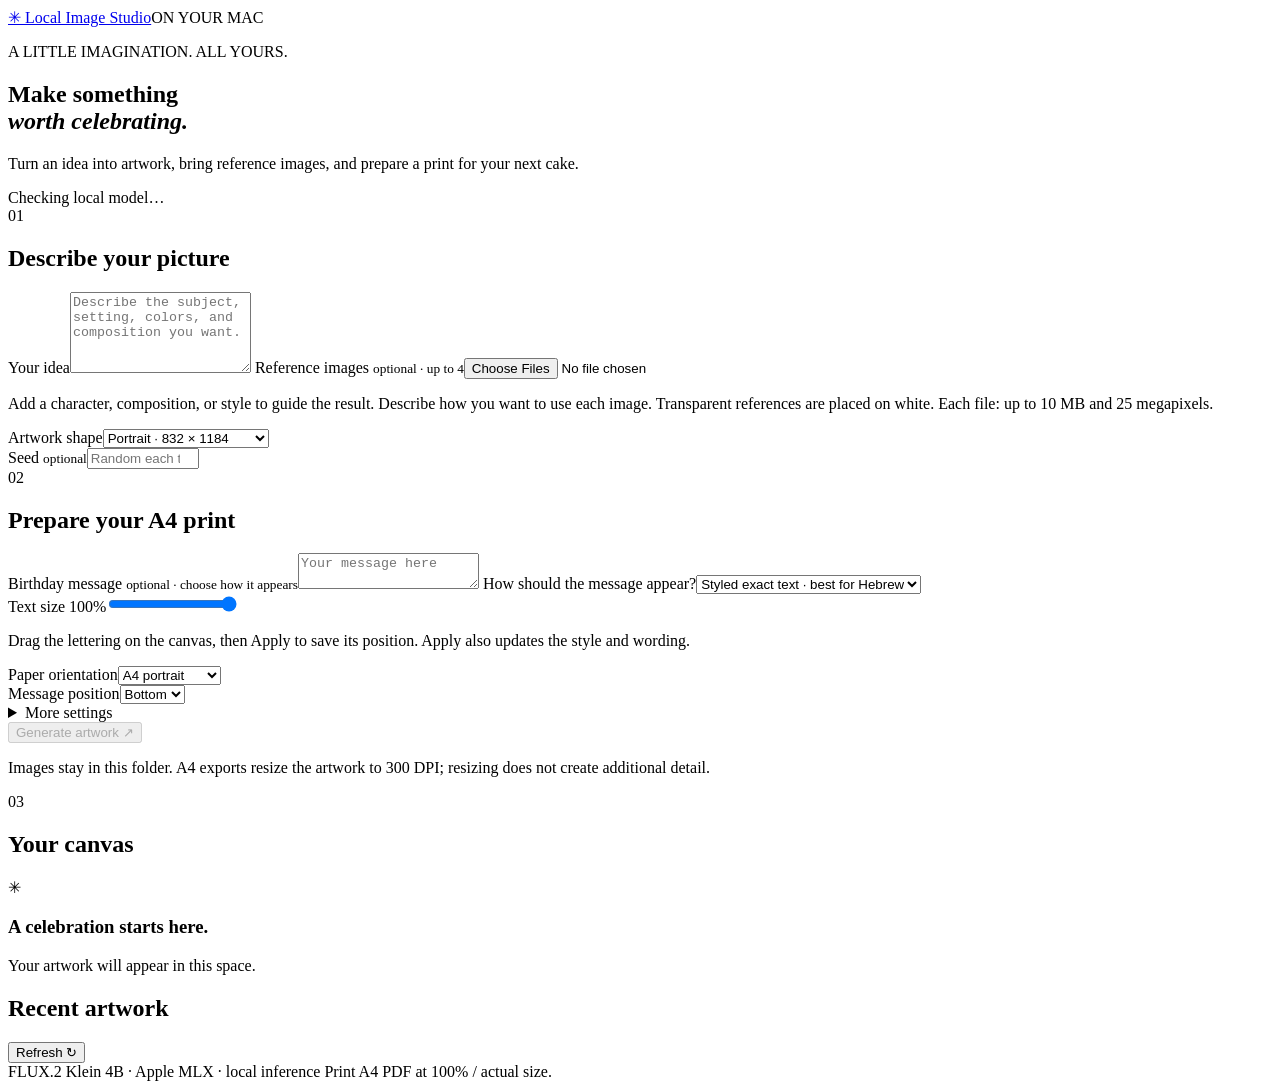
==== studio/static/index.html @ 6c679646 "Publish local Apple Silicon image studio with editable lettering, launch modes and benchmarks" ====
<!doctype html>
<html lang="en"><head><meta charset="utf-8"><meta name="viewport" content="width=device-width,initial-scale=1"><title>Local Image Studio</title><link rel="stylesheet" href="/static/style.css"><script src="/static/app.js" defer></script></head>
<body><header><a class="brand" href="/">✳ Local Image Studio</a><span class="badge">ON YOUR MAC</span></header>
<main><section class="intro"><p class="eyebrow">A LITTLE IMAGINATION. ALL YOURS.</p><h1>Make something<br><em>worth celebrating.</em></h1><p>Turn an idea into artwork, bring reference images, and prepare a print for your next cake.</p><span id="model-status" role="status">Checking local model…</span></section>
<div class="workspace"><form id="generate-form"><div class="section-heading"><span>01</span><h2>Describe your picture</h2></div><label for="prompt">Your idea</label><textarea id="prompt" name="prompt" maxlength="4000" rows="5" required placeholder="Describe the subject, setting, colors, and composition you want."></textarea>
<label for="references">Reference images <small>optional · up to 4</small></label><input id="references" name="references" type="file" accept="image/png,image/jpeg,image/webp" multiple><p class="hint">Add a character, composition, or style to guide the result. Describe how you want to use each image. Transparent references are placed on white. Each file: up to 10 MB and 25 megapixels.</p><div id="reference-preview"></div>
<div class="row"><div><label for="preset">Artwork shape</label><select id="preset" name="preset"><option value="portrait">Portrait · 832 × 1184</option><option value="landscape">Landscape · 1184 × 832</option><option value="square">Square · 1024 × 1024</option><option value="draft">Quick draft · 512 × 512</option></select></div><div><label for="seed">Seed <small>optional</small></label><input id="seed" name="seed" type="number" min="0" max="4294967295" placeholder="Random each time"></div></div>
<div class="section-heading"><span>02</span><h2>Prepare your A4 print</h2></div>
<label for="text">Birthday message <small>optional · choose how it appears</small></label><textarea id="text" name="text" maxlength="200" rows="2" dir="auto" placeholder="Your message here"></textarea>
<label for="text_mode">How should the message appear?</label><select id="text_mode" name="text_mode"><option value="styled">Styled exact text · best for Hebrew</option><option value="overlay">Exact text · print overlay</option><option value="integrated">Part of the artwork · AI lettering</option></select><div id="lettering-options" hidden><label for="text_style">Lettering style</label><select id="text_style" name="text_style"><option value="ice">Sculpted ice &amp; snowflakes</option><option value="ribbon">Hand-lettered ribbon banner</option><option value="gold">Embossed gold calligraphy</option></select><div id="exact-text-background"><label for="text_background">Letter background</label><select id="text_background" name="text_background"><option value="banner">Decorative banner behind letters</option><option value="none">Transparent · letters only</option></select></div><div id="ai-art-direction"><label for="text_style_detail">Art direction <small>optional</small></label><textarea id="text_style_detail" name="text_style_detail" maxlength="300" rows="2" placeholder="Describe the placement, materials, colors, and lettering style."></textarea></div></div><div id="manual-layout"><label for="text_scale">Text size <output id="text-size-label">100%</output></label><input id="text_scale" name="text_scale" type="range" min="0.4" max="1" step="0.05" value="1"><input id="text_x" name="text_x" type="hidden"><input id="text_y" name="text_y" type="hidden"><p class="hint">Drag the lettering on the canvas, then Apply to save its position. Apply also updates the style and wording.</p></div><p id="lettering-hint" class="hint"></p>
<div class="row"><div><label for="orientation">Paper orientation</label><select id="orientation" name="orientation"><option value="portrait">A4 portrait</option><option value="landscape">A4 landscape</option></select></div><div><label for="text_position">Message position</label><select id="text_position" name="text_position"><option value="bottom">Bottom</option><option value="top">Top</option><option value="center">Center</option></select></div></div>
<details><summary>More settings</summary><div class="row"><div><label for="steps">Generation steps</label><input id="steps" name="steps" type="number" value="4" min="1" max="12"></div><div><label for="margin_mm">Print margin · mm</label><input id="margin_mm" name="margin_mm" type="number" value="5" min="0" max="20"></div></div><p class="hint">Four steps is the model default. A seed repeats the starting noise; changes to prompts, settings, or software can change the result.</p></details>
<button id="generate" type="submit" disabled>Generate artwork <span>↗</span></button><p class="hint">Images stay in this folder. A4 exports resize the artwork to 300 DPI; resizing does not create additional detail.</p><p id="error" role="alert"></p></form>
<section class="preview"><div class="section-heading"><span>03</span><h2>Your canvas</h2></div><div id="canvas" class="canvas"><div class="empty"><span>✳</span><h3>A celebration starts here.</h3><p>Your artwork will appear in this space.</p></div></div><div id="canvas-controls" hidden><h3>Edit lettering</h3><label for="canvas-text-scale">Text size <output id="canvas-size-label">100%</output></label><input id="canvas-text-scale" type="range" min="0.4" max="1" step="0.05" value="1"><div id="canvas-background-controls"><label for="canvas-text-background">Letter background</label><select id="canvas-text-background"><option value="none">Letters only · transparent</option><option value="banner">Decorative banner</option></select></div><button id="canvas-apply" type="button" class="print-button">Apply lettering changes</button><p class="hint">Drag the letters to move them. Size previews immediately; Apply saves size, position, and background to your downloads.</p></div><p id="job-status" role="status" aria-live="polite"></p><div id="downloads"></div><button id="update-print" type="button" class="print-button" hidden>Apply message &amp; print settings to this image</button><p id="print-message" class="hint"></p><details id="log-panel" hidden><summary>Generation log</summary><pre id="log"></pre></details><div class="history-heading"><h2>Recent artwork</h2><button id="refresh" type="button" class="quiet">Refresh ↻</button></div><div id="history"></div></section></div>
<footer>FLUX.2 Klein 4B · Apple MLX · local inference <span>Print A4 PDF at 100% / actual size.</span></footer></main></body></html>
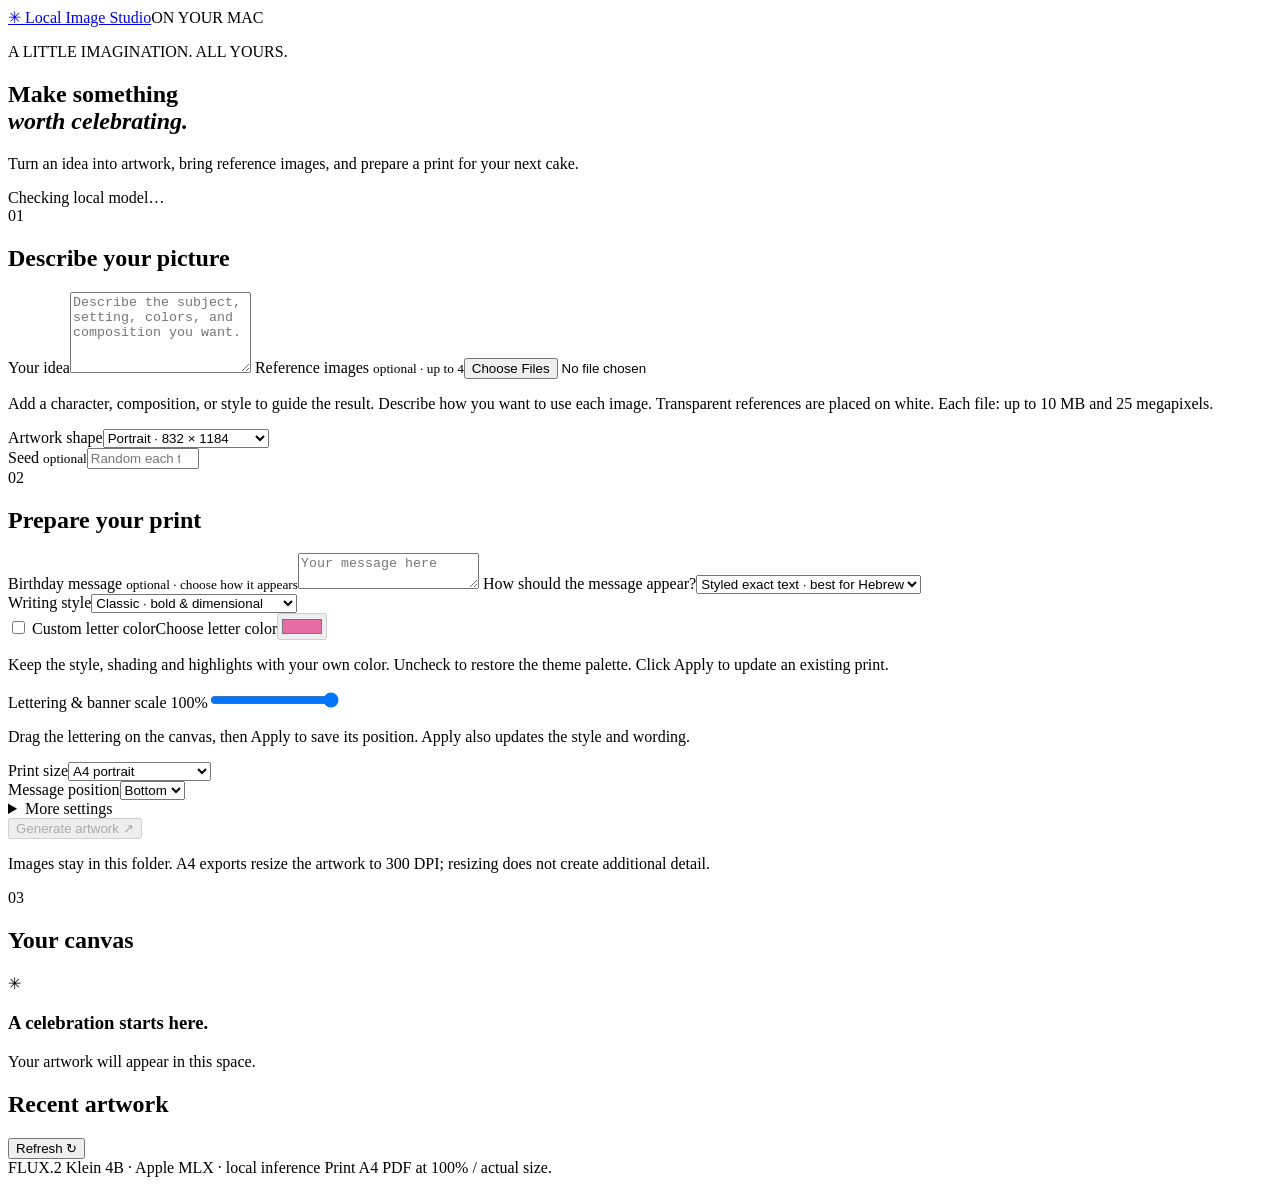
==== commit cfacf382: "Add square prints and customizable Hebrew lettering" ====
--- a/studio/static/index.html
+++ b/studio/static/index.html
@@ -5,11 +5,11 @@
 <div class="workspace"><form id="generate-form"><div class="section-heading"><span>01</span><h2>Describe your picture</h2></div><label for="prompt">Your idea</label><textarea id="prompt" name="prompt" maxlength="4000" rows="5" required placeholder="Describe the subject, setting, colors, and composition you want."></textarea>
 <label for="references">Reference images <small>optional · up to 4</small></label><input id="references" name="references" type="file" accept="image/png,image/jpeg,image/webp" multiple><p class="hint">Add a character, composition, or style to guide the result. Describe how you want to use each image. Transparent references are placed on white. Each file: up to 10 MB and 25 megapixels.</p><div id="reference-preview"></div>
 <div class="row"><div><label for="preset">Artwork shape</label><select id="preset" name="preset"><option value="portrait">Portrait · 832 × 1184</option><option value="landscape">Landscape · 1184 × 832</option><option value="square">Square · 1024 × 1024</option><option value="draft">Quick draft · 512 × 512</option></select></div><div><label for="seed">Seed <small>optional</small></label><input id="seed" name="seed" type="number" min="0" max="4294967295" placeholder="Random each time"></div></div>
-<div class="section-heading"><span>02</span><h2>Prepare your A4 print</h2></div>
+<div class="section-heading"><span>02</span><h2>Prepare your print</h2></div>
 <label for="text">Birthday message <small>optional · choose how it appears</small></label><textarea id="text" name="text" maxlength="200" rows="2" dir="auto" placeholder="Your message here"></textarea>
-<label for="text_mode">How should the message appear?</label><select id="text_mode" name="text_mode"><option value="styled">Styled exact text · best for Hebrew</option><option value="overlay">Exact text · print overlay</option><option value="integrated">Part of the artwork · AI lettering</option></select><div id="lettering-options" hidden><label for="text_style">Lettering style</label><select id="text_style" name="text_style"><option value="ice">Sculpted ice &amp; snowflakes</option><option value="ribbon">Hand-lettered ribbon banner</option><option value="gold">Embossed gold calligraphy</option></select><div id="exact-text-background"><label for="text_background">Letter background</label><select id="text_background" name="text_background"><option value="banner">Decorative banner behind letters</option><option value="none">Transparent · letters only</option></select></div><div id="ai-art-direction"><label for="text_style_detail">Art direction <small>optional</small></label><textarea id="text_style_detail" name="text_style_detail" maxlength="300" rows="2" placeholder="Describe the placement, materials, colors, and lettering style."></textarea></div></div><div id="manual-layout"><label for="text_scale">Text size <output id="text-size-label">100%</output></label><input id="text_scale" name="text_scale" type="range" min="0.4" max="1" step="0.05" value="1"><input id="text_x" name="text_x" type="hidden"><input id="text_y" name="text_y" type="hidden"><p class="hint">Drag the lettering on the canvas, then Apply to save its position. Apply also updates the style and wording.</p></div><p id="lettering-hint" class="hint"></p>
-<div class="row"><div><label for="orientation">Paper orientation</label><select id="orientation" name="orientation"><option value="portrait">A4 portrait</option><option value="landscape">A4 landscape</option></select></div><div><label for="text_position">Message position</label><select id="text_position" name="text_position"><option value="bottom">Bottom</option><option value="top">Top</option><option value="center">Center</option></select></div></div>
+<label for="text_mode">How should the message appear?</label><select id="text_mode" name="text_mode"><option value="styled">Styled exact text · best for Hebrew</option><option value="overlay">Exact text · print overlay</option><option value="integrated">Part of the artwork · AI lettering</option></select><div id="lettering-options" hidden><label for="text_style">Lettering style</label><select id="text_style" name="text_style"><option value="ice">Sculpted ice &amp; snowflakes</option><option value="ribbon">Hand-lettered ribbon banner</option><option value="gold">Embossed gold calligraphy</option></select><div id="exact-text-background"><label for="text_background">Letter background</label><select id="text_background" name="text_background"><option value="banner">Decorative banner behind letters</option><option value="none">Transparent · letters only</option></select></div><div id="ai-art-direction"><label for="text_style_detail">Art direction <small>optional</small></label><textarea id="text_style_detail" name="text_style_detail" maxlength="300" rows="2" placeholder="Describe the placement, materials, colors, and lettering style."></textarea></div></div><div id="letter-font-controls"><label for="text_font">Writing style</label><select id="text_font" name="text_font"><option value="classic">Classic · bold &amp; dimensional</option><option value="rounded">Rounded · soft &amp; playful</option><option value="handwritten">Handwritten · flowing &amp; relaxed</option></select></div><div id="letter-color-controls"><input id="text_color" name="text_color" type="hidden"><label class="color-toggle"><input id="use-custom-color" type="checkbox"> Custom letter color</label><label for="letter-color-picker">Choose letter color</label><input id="letter-color-picker" type="color" value="#e66ca6" disabled><p class="hint">Keep the style, shading and highlights with your own color. Uncheck to restore the theme palette. Click Apply to update an existing print.</p></div><div id="manual-layout"><label for="text_scale">Lettering &amp; banner scale <output id="text-size-label">100%</output></label><input id="text_scale" name="text_scale" type="range" min="0.4" max="1" step="0.05" value="1"><input id="text_x" name="text_x" type="hidden"><input id="text_y" name="text_y" type="hidden"><p class="hint">Drag the lettering on the canvas, then Apply to save its position. Apply also updates the style and wording.</p></div><p id="lettering-hint" class="hint"></p>
+<div class="row"><div><label for="orientation">Print size</label><select id="orientation" name="orientation"><option value="portrait">A4 portrait</option><option value="landscape">A4 landscape</option><option value="square20">Square · 20 × 20 cm</option></select></div><div><label for="text_position">Message position</label><select id="text_position" name="text_position"><option value="bottom">Bottom</option><option value="top">Top</option><option value="center">Center</option></select></div></div>
 <details><summary>More settings</summary><div class="row"><div><label for="steps">Generation steps</label><input id="steps" name="steps" type="number" value="4" min="1" max="12"></div><div><label for="margin_mm">Print margin · mm</label><input id="margin_mm" name="margin_mm" type="number" value="5" min="0" max="20"></div></div><p class="hint">Four steps is the model default. A seed repeats the starting noise; changes to prompts, settings, or software can change the result.</p></details>
 <button id="generate" type="submit" disabled>Generate artwork <span>↗</span></button><p class="hint">Images stay in this folder. A4 exports resize the artwork to 300 DPI; resizing does not create additional detail.</p><p id="error" role="alert"></p></form>
-<section class="preview"><div class="section-heading"><span>03</span><h2>Your canvas</h2></div><div id="canvas" class="canvas"><div class="empty"><span>✳</span><h3>A celebration starts here.</h3><p>Your artwork will appear in this space.</p></div></div><div id="canvas-controls" hidden><h3>Edit lettering</h3><label for="canvas-text-scale">Text size <output id="canvas-size-label">100%</output></label><input id="canvas-text-scale" type="range" min="0.4" max="1" step="0.05" value="1"><div id="canvas-background-controls"><label for="canvas-text-background">Letter background</label><select id="canvas-text-background"><option value="none">Letters only · transparent</option><option value="banner">Decorative banner</option></select></div><button id="canvas-apply" type="button" class="print-button">Apply lettering changes</button><p class="hint">Drag the letters to move them. Size previews immediately; Apply saves size, position, and background to your downloads.</p></div><p id="job-status" role="status" aria-live="polite"></p><div id="downloads"></div><button id="update-print" type="button" class="print-button" hidden>Apply message &amp; print settings to this image</button><p id="print-message" class="hint"></p><details id="log-panel" hidden><summary>Generation log</summary><pre id="log"></pre></details><div class="history-heading"><h2>Recent artwork</h2><button id="refresh" type="button" class="quiet">Refresh ↻</button></div><div id="history"></div></section></div>
+<section class="preview"><div class="section-heading"><span>03</span><h2>Your canvas</h2></div><div id="canvas" class="canvas"><div class="empty"><span>✳</span><h3>A celebration starts here.</h3><p>Your artwork will appear in this space.</p></div></div><div id="canvas-controls" hidden><h3>Edit lettering</h3><label for="canvas-text-font">Writing style</label><select id="canvas-text-font"><option value="classic">Classic · bold &amp; dimensional</option><option value="rounded">Rounded · soft &amp; playful</option><option value="handwritten">Handwritten · flowing &amp; relaxed</option></select><div id="canvas-theme-controls"><label for="canvas-text-style">Letter finish</label><select id="canvas-text-style"><option value="ice">Ice &amp; snowflakes</option><option value="ribbon">Ribbon</option><option value="gold">Gold</option></select></div><label for="canvas-text-scale">Lettering &amp; banner scale <output id="canvas-size-label">100%</output></label><input id="canvas-text-scale" type="range" min="0.4" max="1" step="0.05" value="1"><div id="canvas-background-controls"><label for="canvas-text-background">Letter background</label><select id="canvas-text-background"><option value="none">Letters only · transparent</option><option value="banner">Decorative banner</option></select></div><div id="canvas-color-controls"><label class="color-toggle"><input id="canvas-custom-color" type="checkbox"> Custom letter color</label><label for="canvas-color-picker">Choose letter color</label><input id="canvas-color-picker" type="color" value="#e66ca6" disabled></div><label for="text_font_size">Font size · points</label><input id="text_font_size" name="text_font_size" form="generate-form" type="number" min="8" max="144" step="1" placeholder="Automatic"><label for="text_outline_width">Outline thickness</label><select id="text_outline_width" name="text_outline_width" form="generate-form"><option value="">Style default</option><option value="0">None</option><option value="1">1 · thin</option><option value="2">2 · thin</option><option value="3">3 · medium</option><option value="4">4 · medium</option><option value="5">5 · medium</option><option value="6">6 · medium</option><option value="7">7 · bold</option><option value="8">8 · bold</option><option value="9">9 · bold</option><option value="10">10 · bold</option><option value="11">11 · bold</option><option value="12">12 · bold</option></select><input id="text_outline_color" name="text_outline_color" form="generate-form" type="hidden"><label class="color-toggle"><input id="use-outline-color" type="checkbox"> Custom outline color</label><label for="outline-color-picker">Choose outline color</label><input id="outline-color-picker" type="color" value="#ffffff" disabled><p class="hint">Use a thin white edge for a soft look, or None to remove the outline. Apply saves your changes.</p><button id="canvas-apply" type="button" class="print-button">Apply lettering changes</button><p class="hint">Drag the letters to move them. Size previews immediately; Apply saves size, position, and background to your downloads.</p></div><p id="job-status" role="status" aria-live="polite"></p><div id="downloads"></div><button id="update-print" type="button" class="print-button" hidden>Apply message &amp; print settings to this image</button><p id="print-message" class="hint"></p><details id="log-panel" hidden><summary>Generation log</summary><pre id="log"></pre></details><div class="history-heading"><h2>Recent artwork</h2><button id="refresh" type="button" class="quiet">Refresh ↻</button></div><div id="history"></div></section></div>
 <footer>FLUX.2 Klein 4B · Apple MLX · local inference <span>Print A4 PDF at 100% / actual size.</span></footer></main></body></html>
